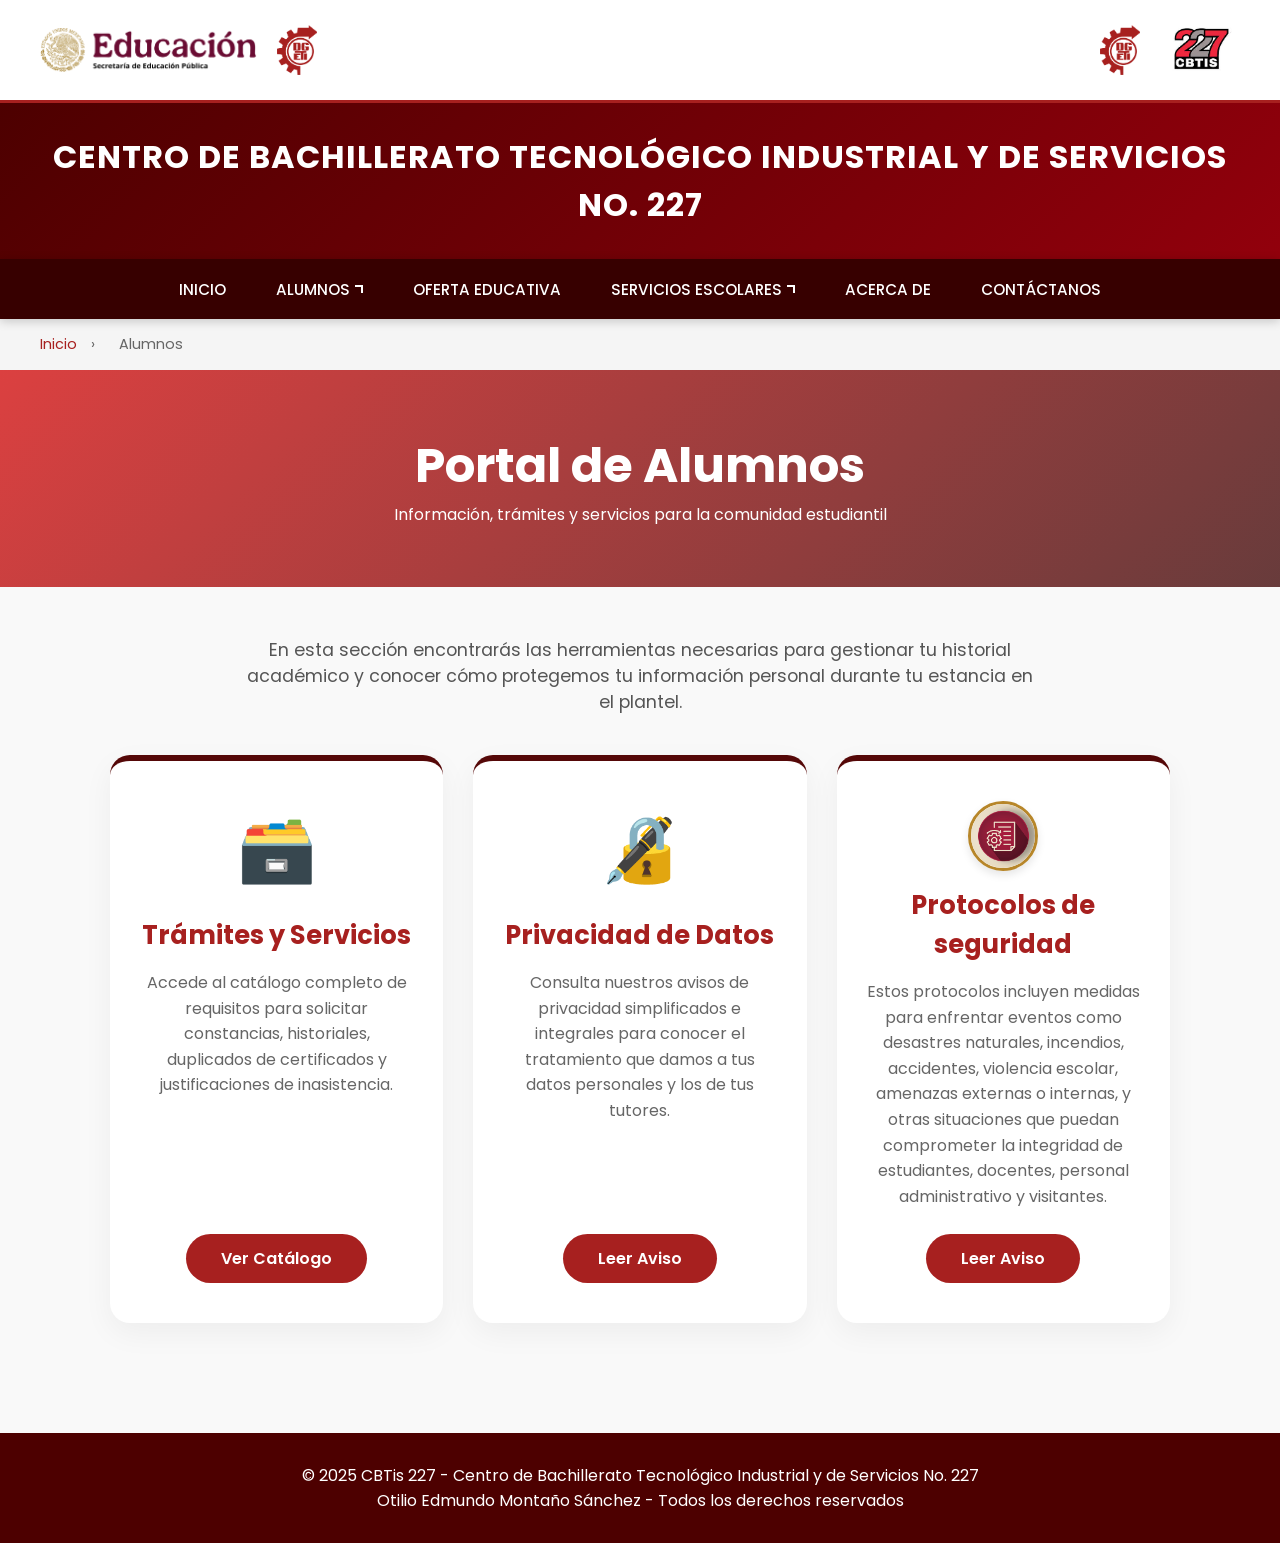
==== alumnos/alumnos.html @ 93073d7d "Subiendo archivos del proyecto" ====
<!DOCTYPE html>
<html lang="es">
<head>
  <meta charset="UTF-8">
  <meta name="viewport" content="width=device-width, initial-scale=1.0">
  <title>Alumnos - CBTis 227</title>
  <link rel="preconnect" href="https://fonts.googleapis.com">
  <link rel="preconnect" href="https://fonts.gstatic.com" crossorigin>
  <link href="https://fonts.googleapis.com/css2?family=Poppins:wght@300;400;600;700&display=swap" rel="stylesheet">
  <style>
    /* Estilos base heredados para mantener uniformidad */
    * { margin: 0; padding: 0; box-sizing: border-box; }
    body { font-family: 'Poppins', sans-serif; background-color: #f9f9f9; color: #000; }

    .top-header { background-color: #FFFFFF; display: flex; justify-content: space-between; align-items: center; padding: 10px 40px; border-bottom: 3px solid #A7201F; }
    .logos-left, .logos-right { display: flex; gap: 20px; align-items: center; }
    .logos-left img, .logos-right img { height: 50px; width: auto; object-fit: contain; }
    .logos-right img:last-child { height: 80px; }
    .logos-left img:first-child { height: 45px; }

    .welcome-banner { background: linear-gradient(135deg, #4d0000 0%, #92000c 100%); color: white; text-align: center; padding: 30px 20px; }
    .welcome-banner h1 { font-size: 2rem; font-weight: 700; text-transform: uppercase; letter-spacing: 1px; }

    /* Estilos del Menú */
    .menu {
      background-color: #370000;
      height: 60px;
      display: flex;
      justify-content: center;
      align-items: center;
      position: sticky;
      top: 0;
      z-index: 1000;
      box-shadow: 0 2px 10px rgba(0,0,0,0.2);
    }

    .menu__container {
      display: flex;
  justify-content: center; /* Cambia de center a space-between */
  align-items: center;
  width: 100%;
  max-width: 1400px;
  margin: 0 auto;
  padding: 0 20px;
    }

    .menu__links {
      display: flex;
      list-style: none;
      height: 100%;
      margin: 0;
      padding: 0;
    }

    .menu__item {
      position: relative;
      height: 100%;
      --clip: polygon(0 0, 100% 0, 100% 0, 0 0);
      --transform: rotate(-90deg);
    }

    .menu__item:hover {
      --clip: polygon(0 0, 100% 0, 100% 100%, 0% 100%);
      --transform: rotate(0);
    }

    .menu__link {
      color: #ffffff;
      text-decoration: none;
      padding: 0 25px;
      display: flex;
      height: 100%;
      align-items: center;
      transition: background-color 0.3s;
      font-weight: 500;
      font-size: 0.95rem;
      white-space: nowrap;
    }

    .menu__link:hover {
      background-color: #B78629;
    }

    .menu__arrow {
      transform: var(--transform);
      transition: transform .3s;
      display: block;
      margin-left: 5px;
      width: 8px;
      height: 8px;
      border-right: 2px solid white;
      border-bottom: 2px solid white;
    }

    .menu__nesting {
      list-style: none; transition: clip-path .3s; clip-path: var(--clip); position: absolute; left: 0; bottom: 0; width: max-content; transform: translateY(100%);
      background-color: #9D9394; box-shadow: 0 4px 10px rgba(0,0,0,0.3);
    }

    .menu__link--inside {
      padding: 15px 25px; border-bottom: 1px solid rgba(255,255,255,0.1);
    }

    .menu__link--inside:hover {
      background-color: #B78629;
    }
    /* Estilos del Contenido Alumnos */
    .breadcrumb { background-color: #f5f5f5; padding: 15px 40px; font-size: 0.9rem; }
    .breadcrumb a { color: #A7201F; text-decoration: none; }
    .breadcrumb span { color: #666; margin: 0 10px; }

    .page-header { background: linear-gradient(135deg, rgba(216, 44, 44, 0.9), rgba(68, 12, 12, 0.8)); color: white; padding: 60px 20px; text-align: center; }
    .page-header h1 { font-size: 3rem; font-weight: 700; }

    .content-wrapper { max-width: 1100px; margin: 0 auto; padding: 50px 20px; text-align: center; }
    .intro-text { font-size: 1.1rem; color: #555; margin-bottom: 40px; max-width: 800px; margin-left: auto; margin-right: auto; }

    /* Grid de Accesos Directos */
    .access-grid { display: grid; grid-template-columns: repeat(auto-fit, minmax(320px, 1fr)); gap: 30px; margin-top: 20px; }
    
    .access-card { background: white; border-radius: 20px; padding: 40px 30px; box-shadow: 0 10px 30px rgba(0,0,0,0.05); transition: 0.3s; border-top: 6px solid #550808; display: flex; flex-direction: column; align-items: center; }
    .access-card:hover { transform: translateY(-10px); box-shadow: 0 15px 40px rgba(0,0,0,0.15); }
    
    .card-icon { font-size: 4rem; margin-bottom: 20px; }
    .access-card h3 { color: #A7201F; font-size: 1.6rem; margin-bottom: 15px; }
    .access-card p { color: #666; line-height: 1.6; margin-bottom: 25px; flex-grow: 1; }
    
    .btn-action { background-color: #A7201F; color: white; text-decoration: none; padding: 12px 35px; border-radius: 30px; font-weight: 600; transition: 0.3s; }
    .btn-action:hover { background-color: #370000; transform: scale(1.05); }

    footer { background-color: #4d0000; color: white; text-align: center; padding: 30px; margin-top: 60px; }

    @media (max-width: 768px) {
      .page-header h1 { font-size: 2rem; }
      .access-grid { grid-template-columns: 1fr; }
    }
  </style>
</head>
<body>

  <div class="top-header">
    <div class="logos-left">
      <img src="../imagenes/sep.png" alt="Logo SEP">
      <img src="../imagenes/dgeti.png" alt="Logo DGETI">
    </div>
    <div class="logos-right">
      <img src="../imagenes/dgeti.png" alt="Logo DGETI">
      <img src="../imagenes/cbtis.png" alt="Logo CBTis 227">
    </div>
  </div>

  <div class="welcome-banner">
    <h1>CENTRO DE BACHILLERATO TECNOLÓGICO INDUSTRIAL Y DE SERVICIOS NO. 227</h1>
  </div>

 <nav class="menu">
    <div class="menu__container">
      <ul class="menu__links">
        <li class="menu__item">
          <a href="/index.html" class="menu__link">INICIO</a>
        </li>

        <li class="menu__item">
          <a href="alumnos.html" class="menu__link">
            ALUMNOS
            <span class="menu__arrow"></span>
          </a>
          <ul class="menu__nesting">
            <li class="menu__inside">
              <a href="tramites.html" class="menu__link menu__link--inside">Tramites/Servicios</a>
            </li>
            <li class="menu__inside">
              <a href="privacidad.html" class="menu__link menu__link--inside">Aviso de privacidad</a>
            </li>
            <li class="menu__inside">
              <a href="#" class="menu__link menu__link--inside">Protocolos de convivencia</a>
            </li>
          </ul>
        </li>

        <li class="menu__item">
          <a href="/otros/oferta.html" class="menu__link">OFERTA EDUCATIVA</a>
        </li>

        <li class="menu__item">
          <a href="#" class="menu__link">SERVICIOS ESCOLARES
            <span class="menu__arrow"></span>
          </a>
       
         <ul class="menu__nesting">
            <li class="menu__inside">
              <a href="/servicios/becas.html" class="menu__link menu__link--inside">Becas</a>
            </li>
            <li class="menu__inside">
              <a href="/servicios/promocion.html" class="menu__link menu__link--inside">Promoción Cultural y Deportiva</a>
            </li>
            <li class="menu__inside">
              <a href="/servicios/orientacion.html" class="menu__link menu__link--inside">Orientación</a>
            </li>
            <li class="menu__inside">
              <a href="/servicios/servicio_social.html" class="menu__link menu__link--inside">Servicio Social y Titulación</a>
            </li>
            <li class="menu__inside">
              <a href="/servicios/biblioteca.html" class="menu__link menu__link--inside">Biblioteca</a>
            </li>
            <li class="menu__inside">
              <a href="/servicios/enfermeria.html" class="menu__link menu__link--inside">Enfermeria</a>
            </li>
          </ul>
           </li>

        <li class="menu__item">
          <a href="/otros/acercade.html" class="menu__link">ACERCA DE</a>
        </li>

        <li class="menu__item">
          <a href="#" class="menu__link">CONTÁCTANOS</a>
        </li>
      </ul>
    </div>
  </nav>


  <div class="breadcrumb">
    <a href="../index.html">Inicio</a>
    <span>›</span>
    <span>Alumnos</span>
  </div>

  <div class="page-header">
    <h1>Portal de Alumnos</h1>
    <p>Información, trámites y servicios para la comunidad estudiantil</p>
  </div>

  <div class="content-wrapper">
    <p class="intro-text">
      En esta sección encontrarás las herramientas necesarias para gestionar tu historial académico y conocer cómo protegemos tu información personal durante tu estancia en el plantel.
    </p>

    <div class="access-grid">
      <div class="access-card">
        <div class="card-icon">🗃️</div>
        <h3>Trámites y Servicios</h3>
        <p>Accede al catálogo completo de requisitos para solicitar constancias, historiales, duplicados de certificados y justificaciones de inasistencia.</p>
        <a href="tramites.html" class="btn-action">Ver Catálogo</a>
      </div>

      <div class="access-card">
        <div class="card-icon">🔏</div>
        <h3>Privacidad de Datos</h3>
        <p>Consulta nuestros avisos de privacidad simplificados e integrales para conocer el tratamiento que damos a tus datos personales y los de tus tutores.</p>
        <a href="privacidad.html" class="btn-action">Leer Aviso</a>
      </div>
      <div class="access-card">
  <div style="width: 70px; height: 70px; border-radius: 50%; overflow: hidden; margin: 0 auto 15px; border: 3px solid #B78629; box-shadow: 0 4px 8px rgba(0,0,0,0.1);">
    <img src="/imagenes/post_TRAMITES_SERVICIOS.jpg" alt="Protocolos de seguridad" style="width: 100%; height: 100%; object-fit: cover;">
  </div>
  <h3>Protocolos de seguridad</h3>
  <p>Estos protocolos incluyen medidas para enfrentar eventos como desastres naturales, incendios, accidentes, violencia escolar, amenazas externas o internas, y otras situaciones que puedan comprometer la integridad de estudiantes, docentes, personal administrativo y visitantes.</p>
  <a href="protocolos.html" class="btn-action">Leer Aviso</a>
</div>
    </div>
  </div>

  <footer>
    <p>&copy; 2025 CBTis 227 - Centro de Bachillerato Tecnológico Industrial y de Servicios No. 227</p>
    <p>Otilio Edmundo Montaño Sánchez - Todos los derechos reservados</p>
  </footer>

</body>
</html>
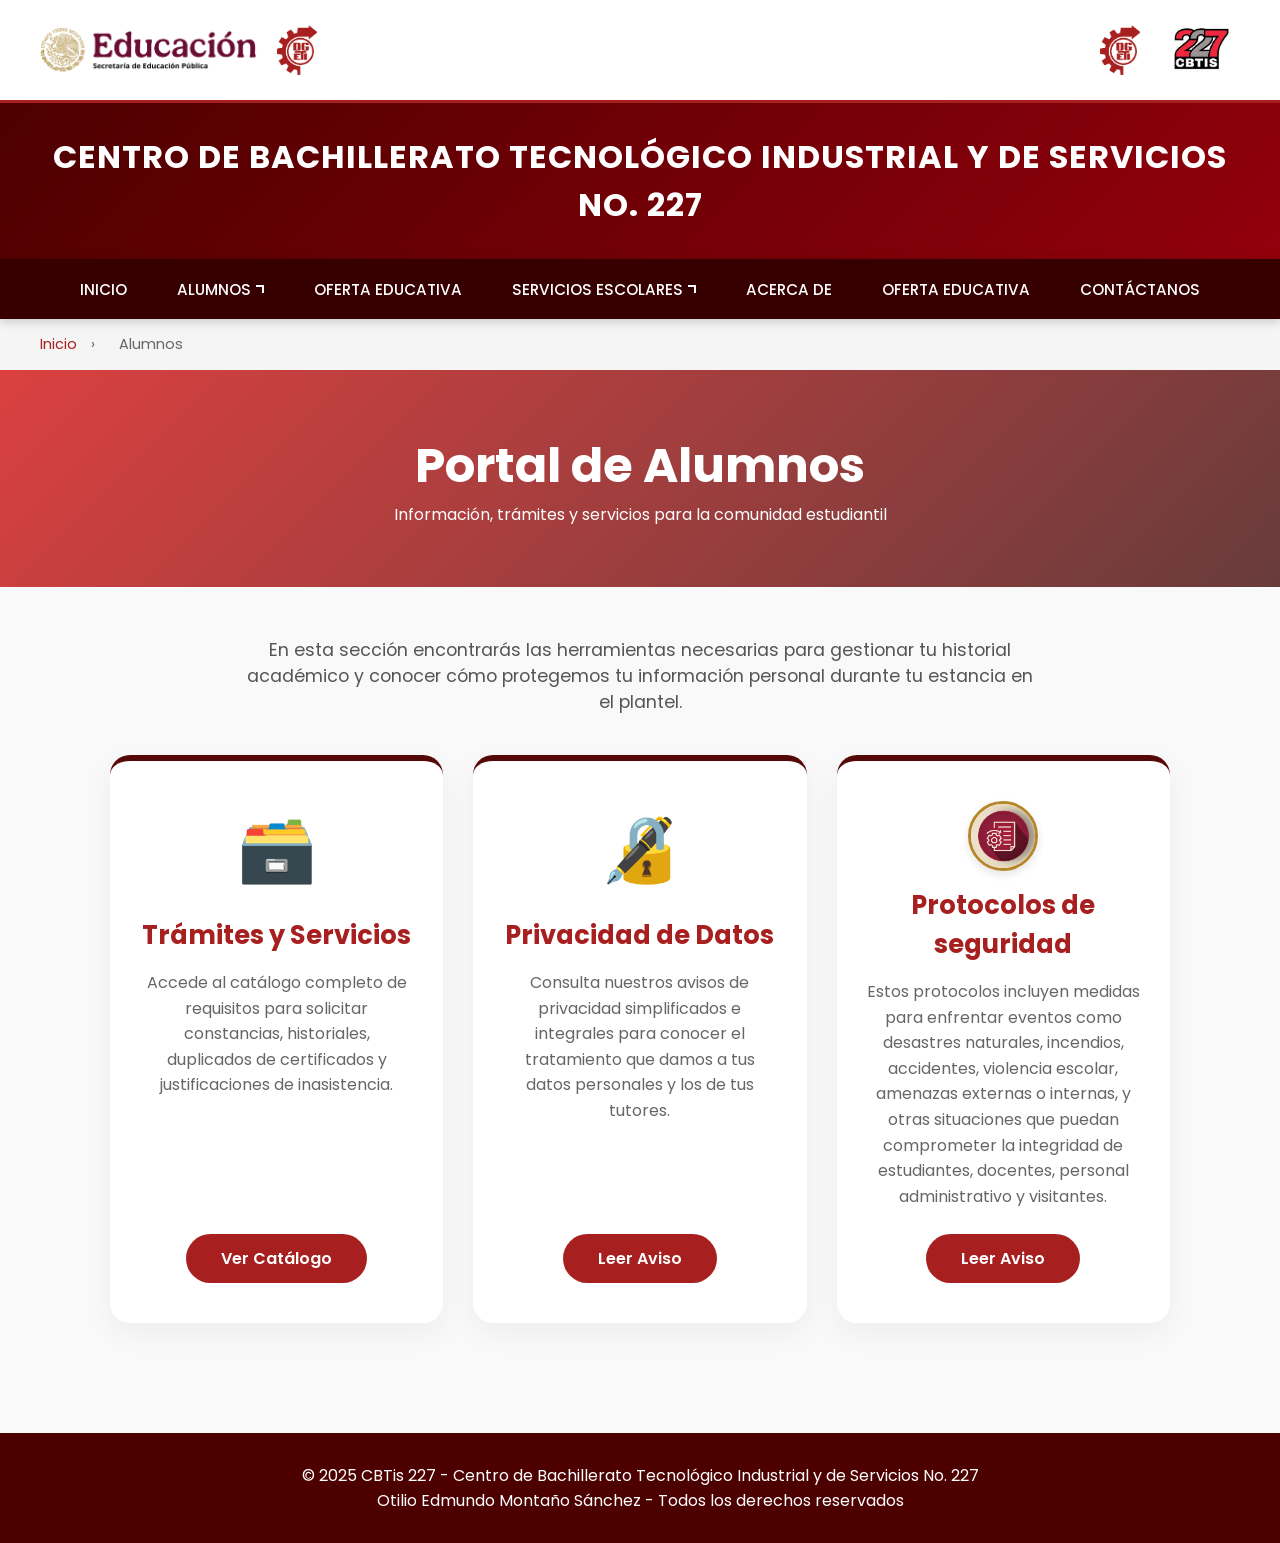
==== commit a0622169: "Ahora si ultimas actus" ====
--- a/alumnos/alumnos.html
+++ b/alumnos/alumnos.html
@@ -212,9 +212,11 @@
         <li class="menu__item">
           <a href="/otros/acercade.html" class="menu__link">ACERCA DE</a>
         </li>
-
-        <li class="menu__item">
-          <a href="#" class="menu__link">CONTÁCTANOS</a>
+        <li class="menu__item">
+          <a href="/otros/oferta.html" class="menu__link">OFERTA EDUCATIVA</a>
+        </li>
+        <li class="menu__item">
+          <a href="../otros/contacto.html" class="menu__link">CONTÁCTANOS</a>
         </li>
       </ul>
     </div>
@@ -257,7 +259,7 @@
   </div>
   <h3>Protocolos de seguridad</h3>
   <p>Estos protocolos incluyen medidas para enfrentar eventos como desastres naturales, incendios, accidentes, violencia escolar, amenazas externas o internas, y otras situaciones que puedan comprometer la integridad de estudiantes, docentes, personal administrativo y visitantes.</p>
-  <a href="protocolos.html" class="btn-action">Leer Aviso</a>
+  <a href="https://sites.google.com/cbtis227.edu.mx/protocolo-vigente-en-cbtis227/inicio?authuser=2" class="btn-action">Leer Aviso</a>
 </div>
     </div>
   </div>
